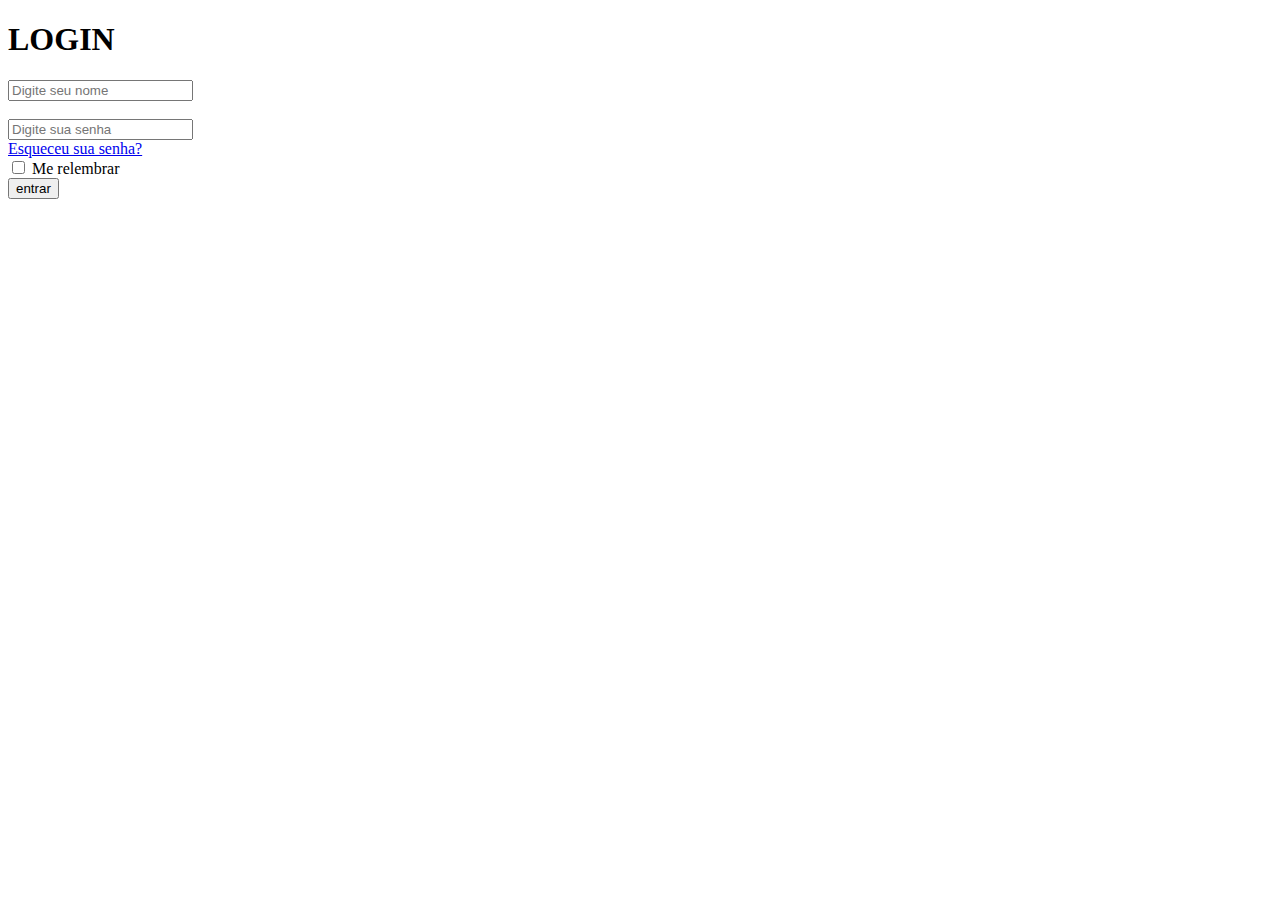
==== canaç/index.html @ 233bf0a8 "evolui o site" ====
<!DOCTYPE html>
<html lang="pt-br">
<head>
    <meta charset="UTF-8">
    <meta name="viewport" content="width=device-width, initial-scale=1.0">
    <title>Meu amorzinho, Lili</title>
</head>
<body>
    <form action="cad.html" method="get">
    <main>
    <div class="inicio">
        <h1>LOGIN
        </h1>

    </div>
    <div class="nomes">
        <input type="text" name="nome" id="nome" 
        placeholder="Digite seu nome" required>
        </div>
        <br>
        <div class="senha">
            <input type="password" name="senha" id="senha" placeholder="Digite sua senha" required>

        </div>
        <div class="link">
            <a href="https://support.google.com/accounts/answer/7682439?hl=pt-br">Esqueceu sua senha?</a>
        </div>
        
        <div class="lembrar">
         <input type="checkbox" name="lembre" id="lembre">  <label for="lembre">Me relembrar</label> 
        </div>
        <div class="entrar">
            <input type="submit" value="entrar">
        </div>
    </main>
</form>
</body>
</html>
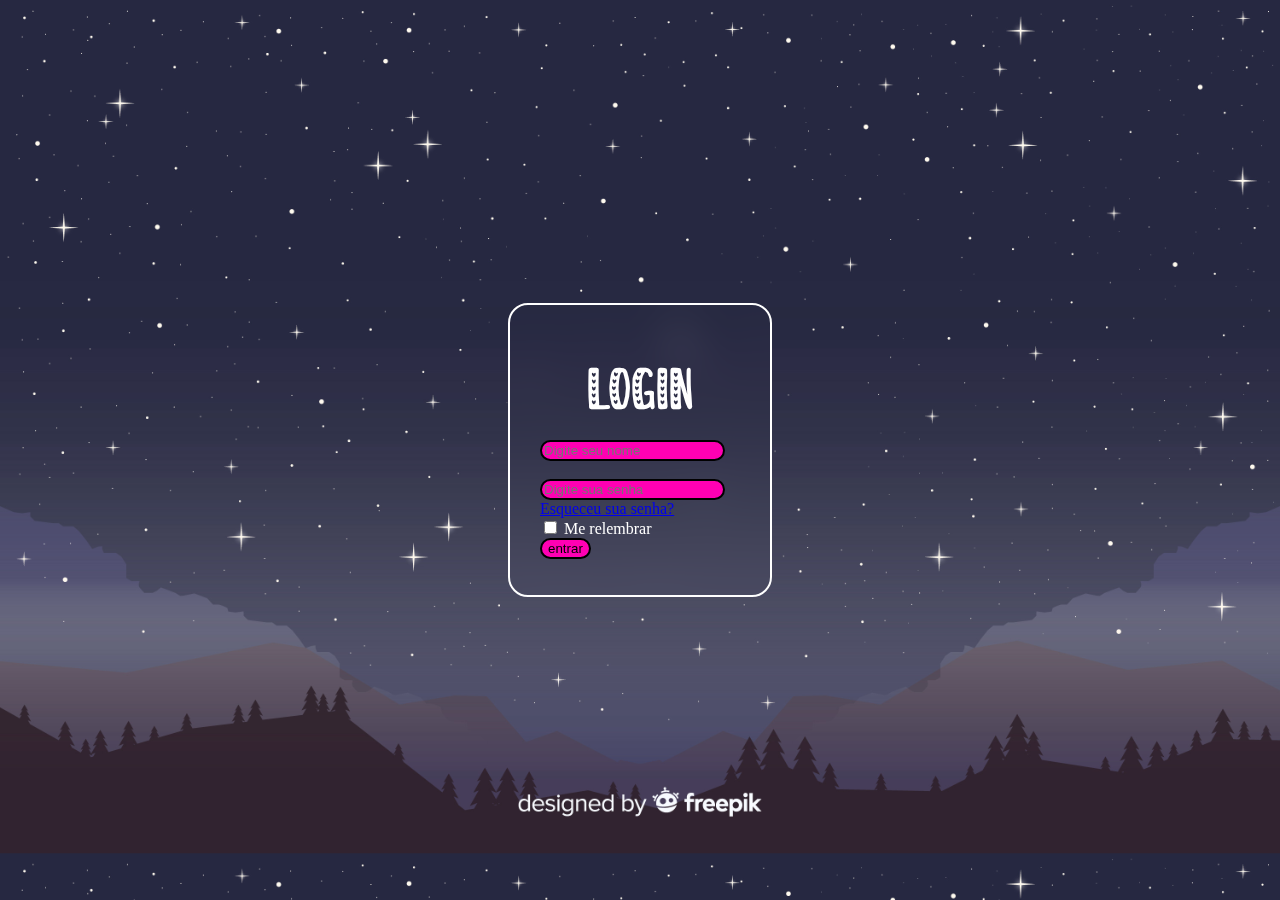
==== commit 2659fb30: "evolui a pagina" ====
--- a/canaç/index.html
+++ b/canaç/index.html
@@ -4,6 +4,7 @@
     <meta charset="UTF-8">
     <meta name="viewport" content="width=device-width, initial-scale=1.0">
     <title>Meu amorzinho, Lili</title>
+    <link rel="stylesheet" href="login.css">
 </head>
 <body>
     <form action="cad.html" method="get">
--- a/canaç/login.css
+++ b/canaç/login.css
@@ -0,0 +1,39 @@
+@charset "UTF-8";
+ @font-face {
+    font-family: 'amor2';
+    src: url(love\ story\ ttf.ttf) format(truetype);
+ }
+body {
+    background-color: black;
+    color: white;
+    background-image: url(1989436.jpg);
+    background-size: cover;
+
+}
+.inicio {
+    font-family: 'amor2';
+    text-align: center;
+
+}
+main {
+   
+    backdrop-filter: blur(20px);
+    border: 2px solid white;
+    width: 200px;
+    padding: 30px;
+    height: 230px;
+    border-radius: 20px;
+    position: absolute;
+    top: 50%;
+    left: 50%;
+    transform: translate(-50%, -50%);
+}
+input {
+    background-color: rgb(255, 0, 179);
+    border: 2px solid black;
+    border-radius: 30px;
+}
+input > a {
+    color: wheat;
+}
+
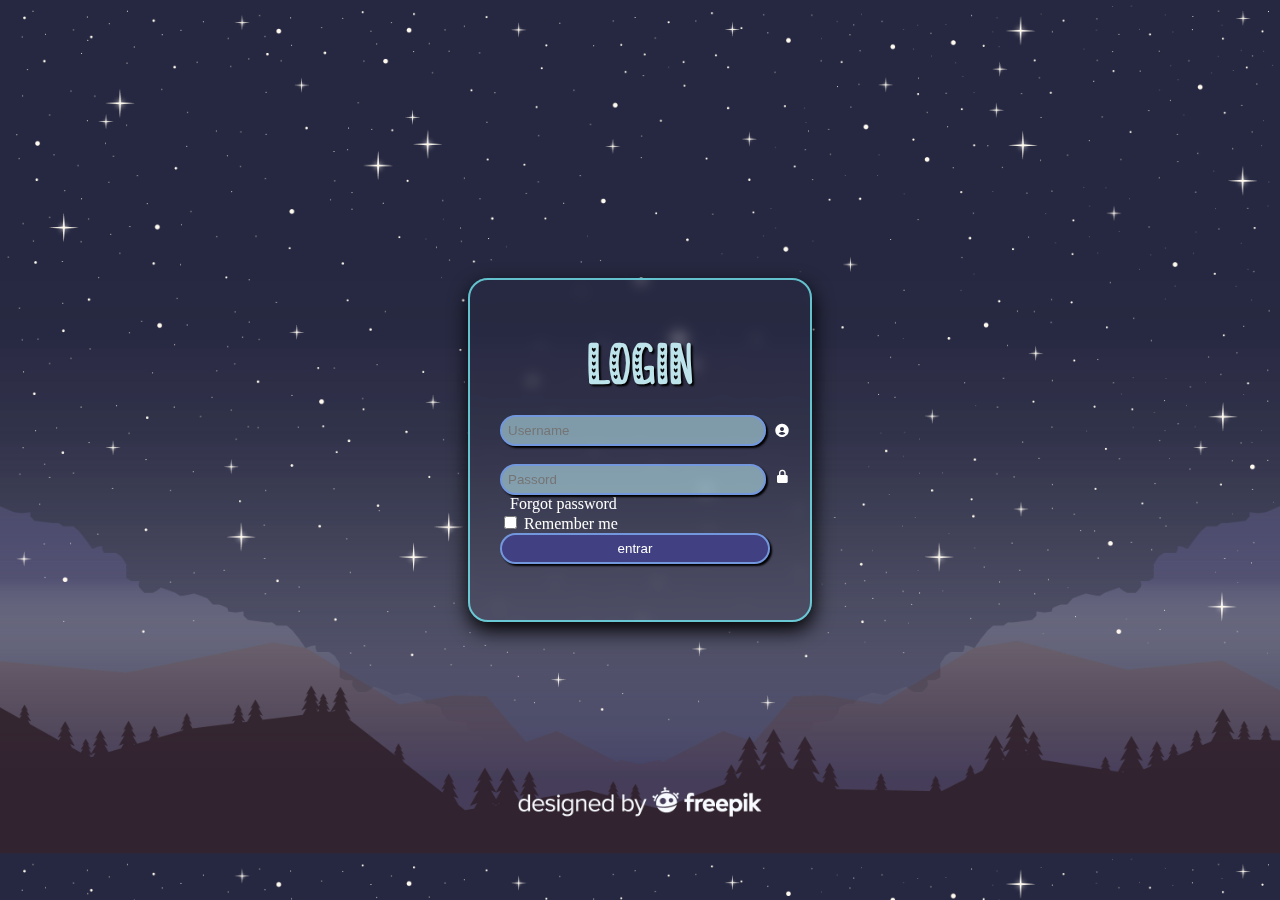
==== commit 73e246b0: "atualizei com video" ====
--- a/canaç/index.html
+++ b/canaç/index.html
@@ -5,34 +5,53 @@
     <meta name="viewport" content="width=device-width, initial-scale=1.0">
     <title>Meu amorzinho, Lili</title>
     <link rel="stylesheet" href="login.css">
+    <link href='https://unpkg.com/boxicons@2.1.4/css/boxicons.min.css' rel='stylesheet'>
+
 </head>
 <body>
+    <div class="hero">
+        <video autoplay loop muted plays-inline class="back-video">
+            <source src="walapaper animado.mp4" type="video/mp4">
+        </video>
+    </div>
     <form action="cad.html" method="get">
     <main>
+
     <div class="inicio">
         <h1>LOGIN
         </h1>
 
     </div>
+
+
     <div class="nomes">
+        <i class='bx bxs-user-circle'></i>
         <input type="text" name="nome" id="nome" 
-        placeholder="Digite seu nome" required>
+        placeholder="Username" required class="segundo">
+    </div>
+
+    <br>
+
+    <div class="senha">
+            <i class='bx bxs-lock-alt'></i>
+            <input type="password" name="senha" id="senha" placeholder="Passord" required class="terceiro">
         </div>
+            
+
+        <a href="https://support.google.com/accounts/answer/7682439?hl=pt-br">Forgot password</a>
+
         <br>
-        <div class="senha">
-            <input type="password" name="senha" id="senha" placeholder="Digite sua senha" required>
+        
+       <div class="lembra">
+    <input type="checkbox" name="lembra" id="lembra" class="primeiro">  <label for="lembra">Remember me</label>
+       </div>
 
+
+        <div class="entrar">
+            <input type="submit" value="entrar" class="abc">
         </div>
-        <div class="link">
-            <a href="https://support.google.com/accounts/answer/7682439?hl=pt-br">Esqueceu sua senha?</a>
-        </div>
-        
-        <div class="lembrar">
-         <input type="checkbox" name="lembre" id="lembre">  <label for="lembre">Me relembrar</label> 
-        </div>
-        <div class="entrar">
-            <input type="submit" value="entrar">
-        </div>
+
+
     </main>
 </form>
 </body>
--- a/canaç/login.css
+++ b/canaç/login.css
@@ -1,4 +1,5 @@
 @charset "UTF-8";
+
  @font-face {
     font-family: 'amor2';
     src: url(love\ story\ ttf.ttf) format(truetype);
@@ -10,30 +11,107 @@
     background-size: cover;
 
 }
+.back-video{
+   
+    background-size: cover;
+    position: absolute;
+    right: 0;
+    bottom: 0;
+    z-index: -11;
+}
+
 .inicio {
+    color: rgb(190, 228, 235);
+    text-shadow: 2px 2px 2px black;
     font-family: 'amor2';
     text-align: center;
 
 }
 main {
    
-    backdrop-filter: blur(20px);
-    border: 2px solid white;
-    width: 200px;
+    backdrop-filter: blur(7px);
+    border: 2px solid  rgba(112, 228, 236, 0.815);;
+    width: 280px;
     padding: 30px;
-    height: 230px;
+    height: 280px;
     border-radius: 20px;
     position: absolute;
     top: 50%;
     left: 50%;
     transform: translate(-50%, -50%);
+    box-shadow: 1px 8px 20px black;
 }
 input {
-    background-color: rgb(255, 0, 179);
-    border: 2px solid black;
+   
+}
+.segundo {
+    box-shadow: 2px 2px 2px black;
+    width: 250px;
+    color: rgb(17, 7, 7);
+    background-color: rgba(196, 248, 255, 0.534);
+    padding: 6px;
+    backdrop-filter: blur(200px);
+    border: 2px solid rgb(114, 151, 221);
     border-radius: 30px;
+    color: white;
+    
 }
-input > a {
-    color: wheat;
+.terceiro {
+    box-shadow: 2px 2px 2px black;
+    width: 250px;
+    color: rgb(17, 7, 7);
+    background-color: rgba(196, 248, 255, 0.534);
+    padding: 6px;
+    backdrop-filter: blur(200px);
+    border: 2px solid rgb(114, 151, 221);
+    border-radius: 30px;
+    color: white;
 }
 
+.abc {
+    box-shadow: 2px 2px 2px black;
+    width: 270px;
+    color: rgb(17, 7, 7);
+    background-color: rgba(196, 248, 255, 0.534);
+    padding: 6px;
+    backdrop-filter: blur(200px);
+    border: 2px solid rgb(114, 151, 221);
+    border-radius: 30px;
+    color: white;
+   
+   
+    text-align: center;
+    background-color: rgb(64, 64, 131);
+    
+}
+
+
+a {
+    text-decoration: none;
+    padding: 10px;
+    color: white;
+    
+}
+a:hover {
+    color: rgb(255, 0, 0);
+    
+  
+}
+
+
+.nomes i{
+    position: absolute;
+    right: 20px;
+    top: 142px;
+   
+   
+}
+
+
+.senha i {
+    position: absolute;
+    right: 20px;
+    top: 188px;
+}
+
+
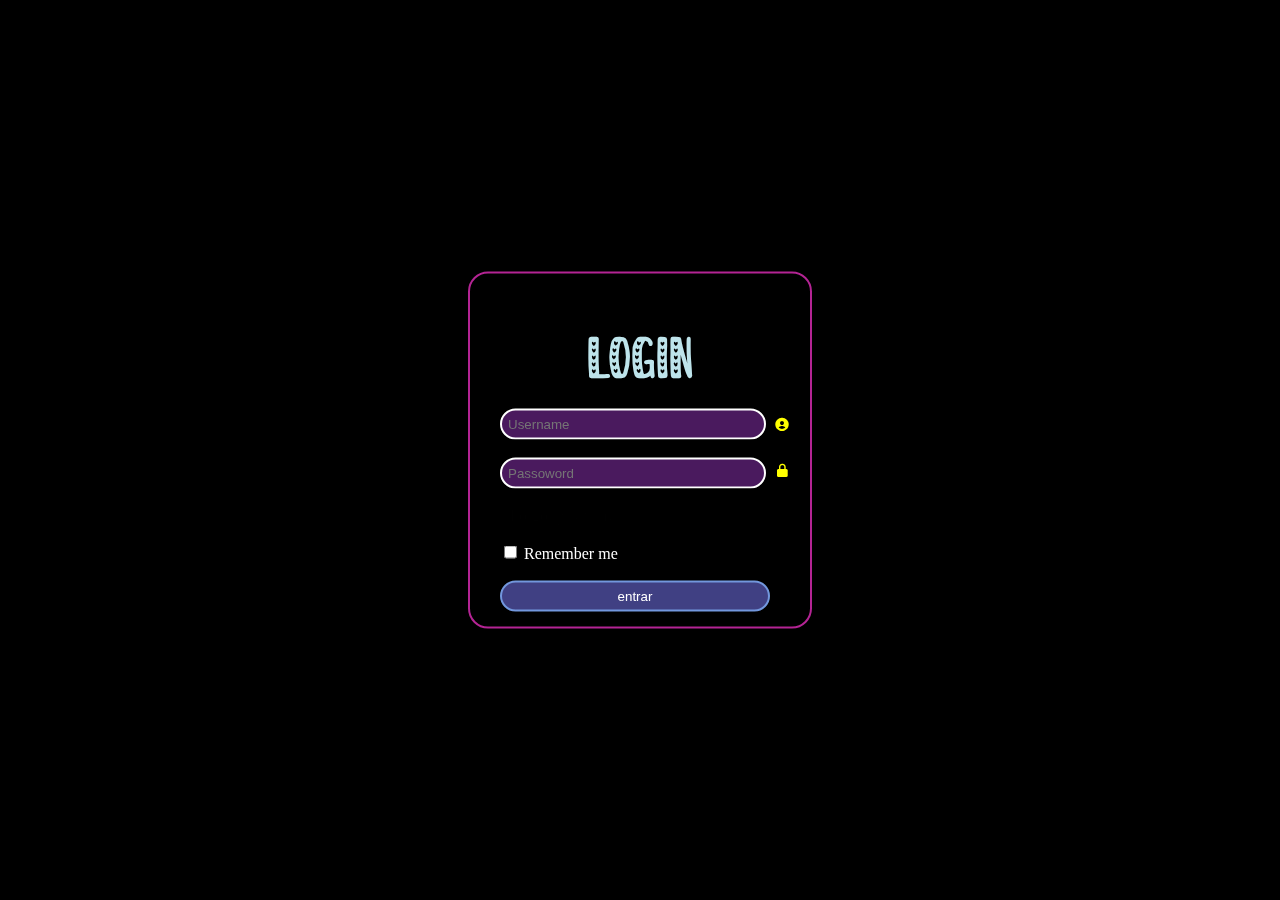
==== commit e1728356: "atualizei denovo" ====
--- a/canaç/index.html
+++ b/canaç/index.html
@@ -9,11 +9,6 @@
 
 </head>
 <body>
-    <div class="hero">
-        <video autoplay loop muted plays-inline class="back-video">
-            <source src="walapaper animado.mp4" type="video/mp4">
-        </video>
-    </div>
     <form action="cad.html" method="get">
     <main>
 
@@ -34,17 +29,19 @@
 
     <div class="senha">
             <i class='bx bxs-lock-alt'></i>
-            <input type="password" name="senha" id="senha" placeholder="Passord" required class="terceiro">
+            <input type="password" name="senha" id="senha" placeholder="Passoword" required class="terceiro">
         </div>
+        <br>
             
 
         <a href="https://support.google.com/accounts/answer/7682439?hl=pt-br">Forgot password</a>
 
-        <br>
+        <br><br>
         
        <div class="lembra">
     <input type="checkbox" name="lembra" id="lembra" class="primeiro">  <label for="lembra">Remember me</label>
        </div>
+       <br>
 
 
         <div class="entrar">
--- a/canaç/login.css
+++ b/canaç/login.css
@@ -7,18 +7,11 @@
 body {
     background-color: black;
     color: white;
-    background-image: url(1989436.jpg);
+    background-image: url(ilustracao-da-cidade-do-anime.jpg);
     background-size: cover;
 
 }
-.back-video{
-   
-    background-size: cover;
-    position: absolute;
-    right: 0;
-    bottom: 0;
-    z-index: -11;
-}
+
 
 .inicio {
     color: rgb(190, 228, 235);
@@ -30,10 +23,10 @@
 main {
    
     backdrop-filter: blur(7px);
-    border: 2px solid  rgba(112, 228, 236, 0.815);;
+    border: 2px solid  rgba(228, 46, 188, 0.788);;
     width: 280px;
     padding: 30px;
-    height: 280px;
+    height: 293px;
     border-radius: 20px;
     position: absolute;
     top: 50%;
@@ -41,29 +34,27 @@
     transform: translate(-50%, -50%);
     box-shadow: 1px 8px 20px black;
 }
-input {
-   
-}
+
 .segundo {
-    box-shadow: 2px 2px 2px black;
+    
     width: 250px;
     color: rgb(17, 7, 7);
-    background-color: rgba(196, 248, 255, 0.534);
+    background-color: rgba(148, 51, 187, 0.5);
     padding: 6px;
     backdrop-filter: blur(200px);
-    border: 2px solid rgb(114, 151, 221);
+    border: 2px solid rgb(255, 255, 255);
     border-radius: 30px;
     color: white;
     
 }
 .terceiro {
-    box-shadow: 2px 2px 2px black;
+    
     width: 250px;
     color: rgb(17, 7, 7);
-    background-color: rgba(196, 248, 255, 0.534);
+    background-color: rgba(148, 51, 187, 0.5);
     padding: 6px;
     backdrop-filter: blur(200px);
-    border: 2px solid rgb(114, 151, 221);
+    border: 2px solid rgb(255, 255, 255);
     border-radius: 30px;
     color: white;
 }
@@ -72,7 +63,7 @@
     box-shadow: 2px 2px 2px black;
     width: 270px;
     color: rgb(17, 7, 7);
-    background-color: rgba(196, 248, 255, 0.534);
+    background-color: rgba(148, 51, 187, 0.5);
     padding: 6px;
     backdrop-filter: blur(200px);
     border: 2px solid rgb(114, 151, 221);
@@ -89,7 +80,7 @@
 a {
     text-decoration: none;
     padding: 10px;
-    color: white;
+    color: rgba(2, 1, 1, 0.603);
     
 }
 a:hover {
@@ -100,6 +91,7 @@
 
 
 .nomes i{
+    color: yellow;
     position: absolute;
     right: 20px;
     top: 142px;
@@ -109,9 +101,11 @@
 
 
 .senha i {
+    color: yellow;
     position: absolute;
     right: 20px;
     top: 188px;
 }
 
 
+
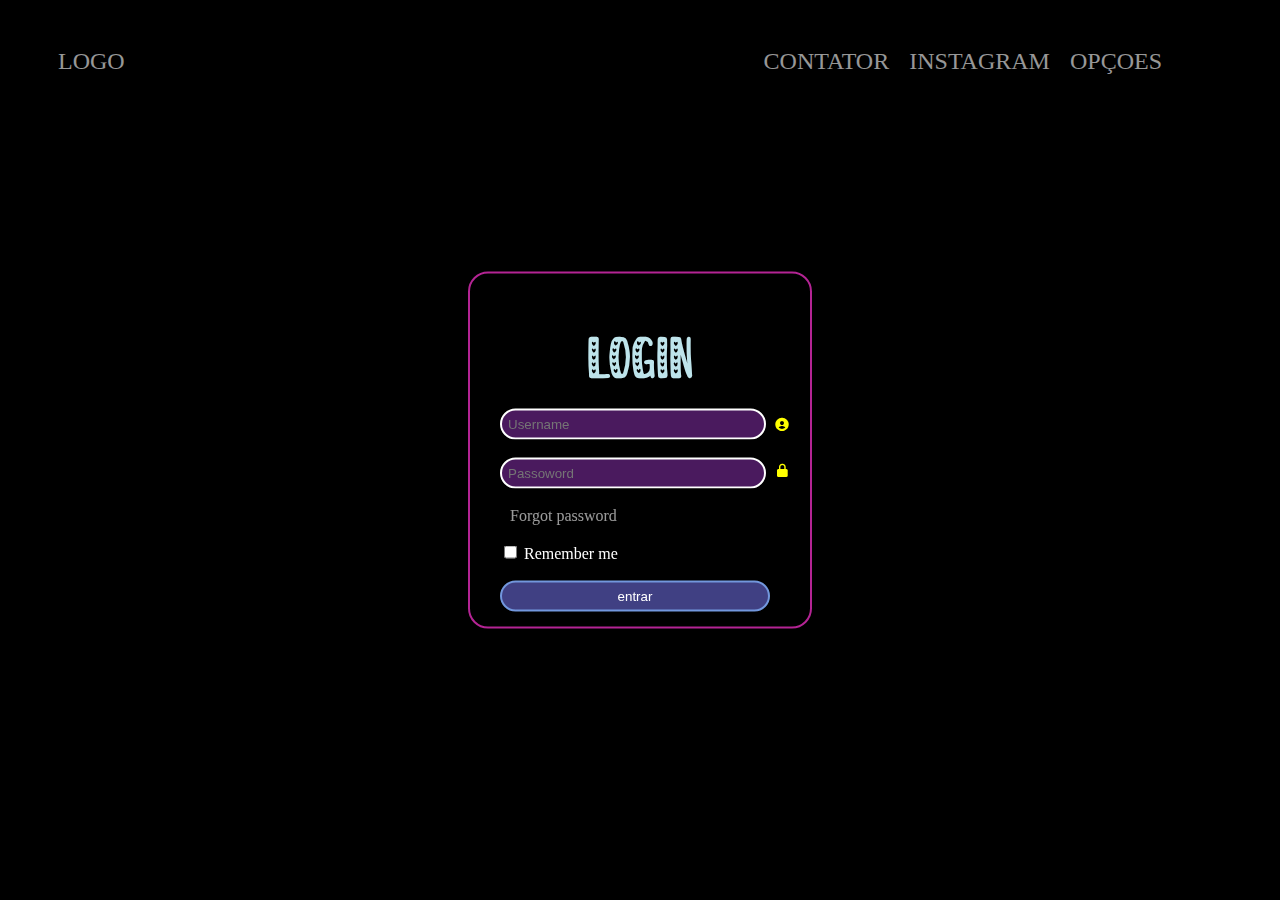
==== commit 8d6b45fc: "salvamento" ====
--- a/canaç/index.html
+++ b/canaç/index.html
@@ -10,8 +10,23 @@
 </head>
 <body>
     <form action="cad.html" method="get">
+
+        <div class="header">
+            
+            <header>
+
+                <li class="logo"><a href="">LOGO</a></li>
+                <nav>
+                <ul class="menu">
+                   
+                    <li ><a href="">CONTATOR</a></li>
+                    <li ><a href="https://www.instagram.com/wtxs.liv/" target="_blank">INSTAGRAM</a></li>
+                    <li ><a href="">OPÇOES</a></li>
+                </ul>
+            </nav>
+            </header>
     <main>
-
+      
     <div class="inicio">
         <h1>LOGIN
         </h1>
--- a/canaç/login.css
+++ b/canaç/login.css
@@ -4,12 +4,43 @@
     font-family: 'amor2';
     src: url(love\ story\ ttf.ttf) format(truetype);
  }
+ul, li {
+    margin: 0;
+    padding: 0;
+    list-style: none;
+}
 body {
     background-color: black;
     color: white;
     background-image: url(ilustracao-da-cidade-do-anime.jpg);
+    background-repeat: no-repeat;
     background-size: cover;
 
+}
+header {
+    
+    flex-wrap: wrap;
+    text-decoration: none;
+    display: flex;
+    justify-content: space-between;
+    padding: 40px;
+    align-items: center;
+    
+    
+    
+    
+
+}
+.logo {
+    font-size: 1.5em;
+}
+.menu {
+    padding-right: 60px;
+    
+    justify-content: space-between;
+    display: flex;
+    flex-wrap: wrap;
+    font-size: 1.5em;
 }
 
 
@@ -80,7 +111,7 @@
 a {
     text-decoration: none;
     padding: 10px;
-    color: rgba(2, 1, 1, 0.603);
+    color: rgba(255, 255, 255, 0.603);
     
 }
 a:hover {
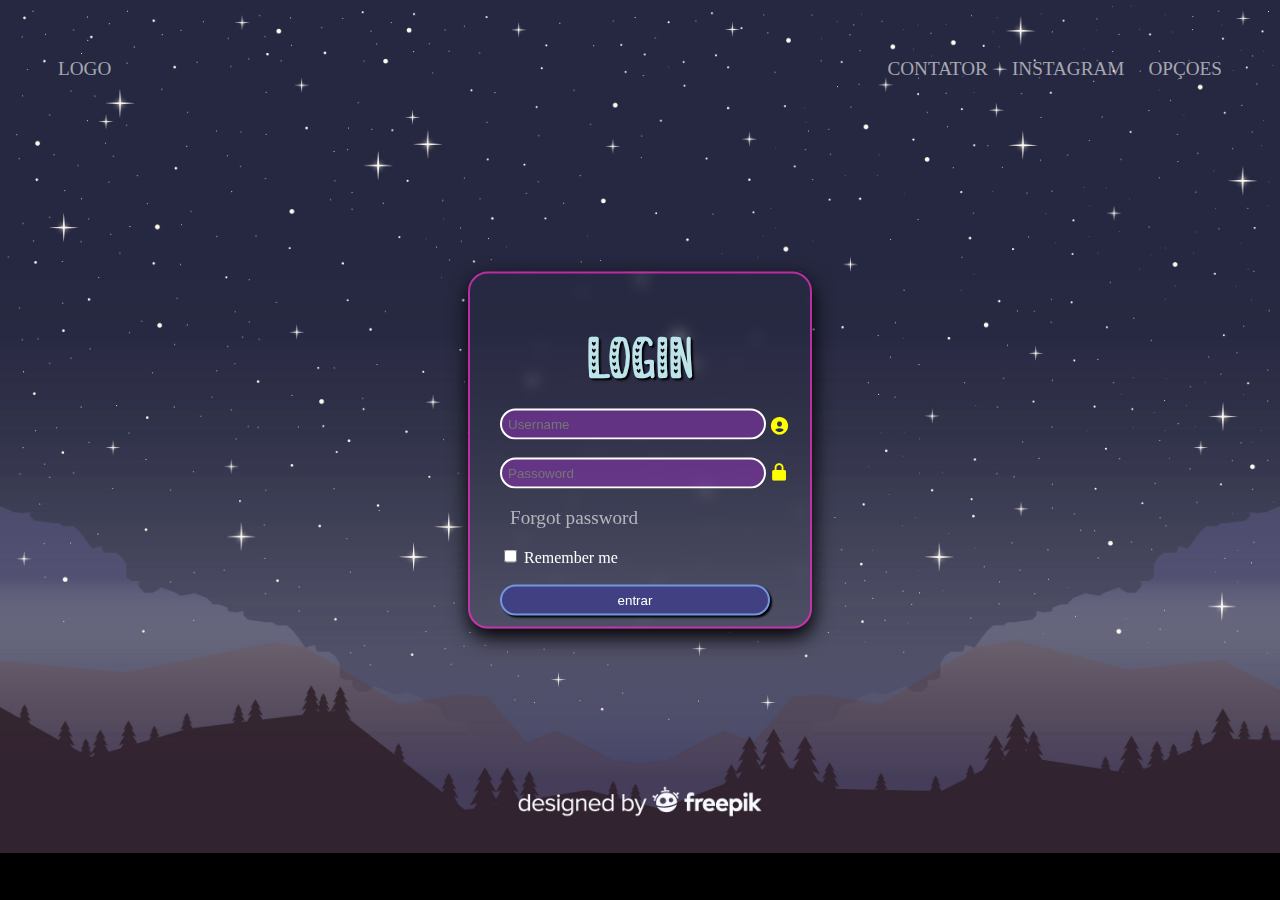
==== commit 276f6e92: "editando" ====
--- a/canaç/index.html
+++ b/canaç/index.html
@@ -15,14 +15,11 @@
             
             <header>
 
-                <li class="logo"><a href="">LOGO</a></li>
-                <nav>
-                <ul class="menu">
-                   
-                    <li ><a href="">CONTATOR</a></li>
-                    <li ><a href="https://www.instagram.com/wtxs.liv/" target="_blank">INSTAGRAM</a></li>
-                    <li ><a href="">OPÇOES</a></li>
-                </ul>
+                 <a class="logo" href="#">LOGO</a>
+                <nav>   
+                   <a href="#">CONTATOR</a>
+                    <a href="https://www.instagram.com/wtxs.liv/" target="_blank">INSTAGRAM</a>
+                    <a href="#">OPÇOES</a>
             </nav>
             </header>
     <main>
--- a/canaç/login.css
+++ b/canaç/login.css
@@ -4,15 +4,11 @@
     font-family: 'amor2';
     src: url(love\ story\ ttf.ttf) format(truetype);
  }
-ul, li {
-    margin: 0;
-    padding: 0;
-    list-style: none;
-}
+
 body {
     background-color: black;
     color: white;
-    background-image: url(ilustracao-da-cidade-do-anime.jpg);
+    background-image: url(1989436.jpg);
     background-repeat: no-repeat;
     background-size: cover;
 
@@ -25,18 +21,12 @@
     justify-content: space-between;
     padding: 40px;
     align-items: center;
-    
-    
-    
-    
+}
 
-}
-.logo {
-    font-size: 1.5em;
-}
+
+
 .menu {
-    padding-right: 60px;
-    
+    padding-right: 60px; 
     justify-content: space-between;
     display: flex;
     flex-wrap: wrap;
@@ -107,8 +97,12 @@
     
 }
 
+.logo a{
+    font-size: 8em;
+}
 
 a {
+    font-size: 1.2em;
     text-decoration: none;
     padding: 10px;
     color: rgba(255, 255, 255, 0.603);
@@ -126,12 +120,14 @@
     position: absolute;
     right: 20px;
     top: 142px;
+    font-size: 1.3em;
    
    
 }
 
 
 .senha i {
+    font-size: 1.3em;
     color: yellow;
     position: absolute;
     right: 20px;
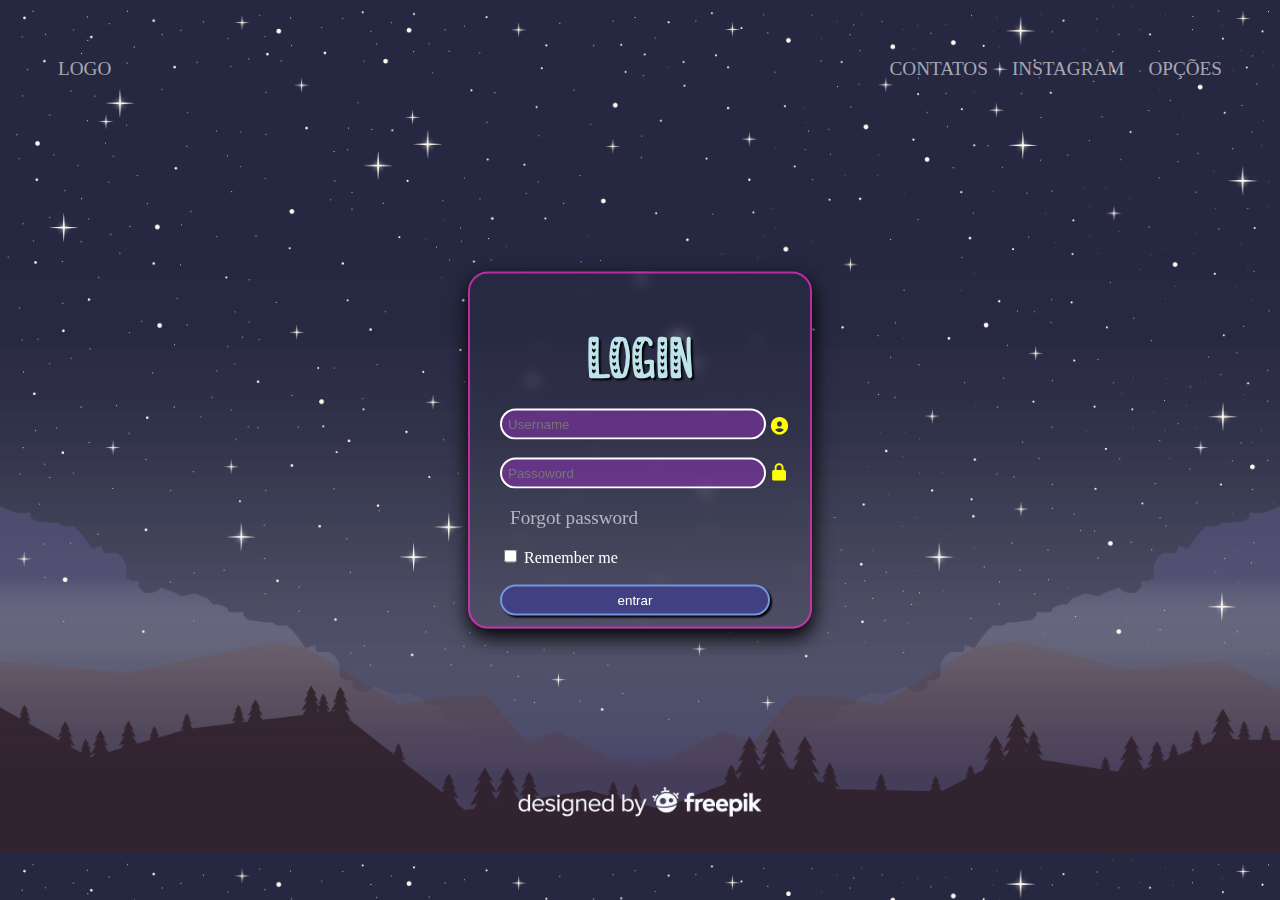
==== commit 19cbb567: "SALVEI" ====
--- a/canaç/index.html
+++ b/canaç/index.html
@@ -17,9 +17,9 @@
 
                  <a class="logo" href="#">LOGO</a>
                 <nav>   
-                   <a href="#">CONTATOR</a>
+                   <a href="#">CONTATOS</a>
                     <a href="https://www.instagram.com/wtxs.liv/" target="_blank">INSTAGRAM</a>
-                    <a href="#">OPÇOES</a>
+                    <a href="#">OPÇÕES</a>
             </nav>
             </header>
     <main>
--- a/canaç/login.css
+++ b/canaç/login.css
@@ -9,7 +9,6 @@
     background-color: black;
     color: white;
     background-image: url(1989436.jpg);
-    background-repeat: no-repeat;
     background-size: cover;
 
 }
